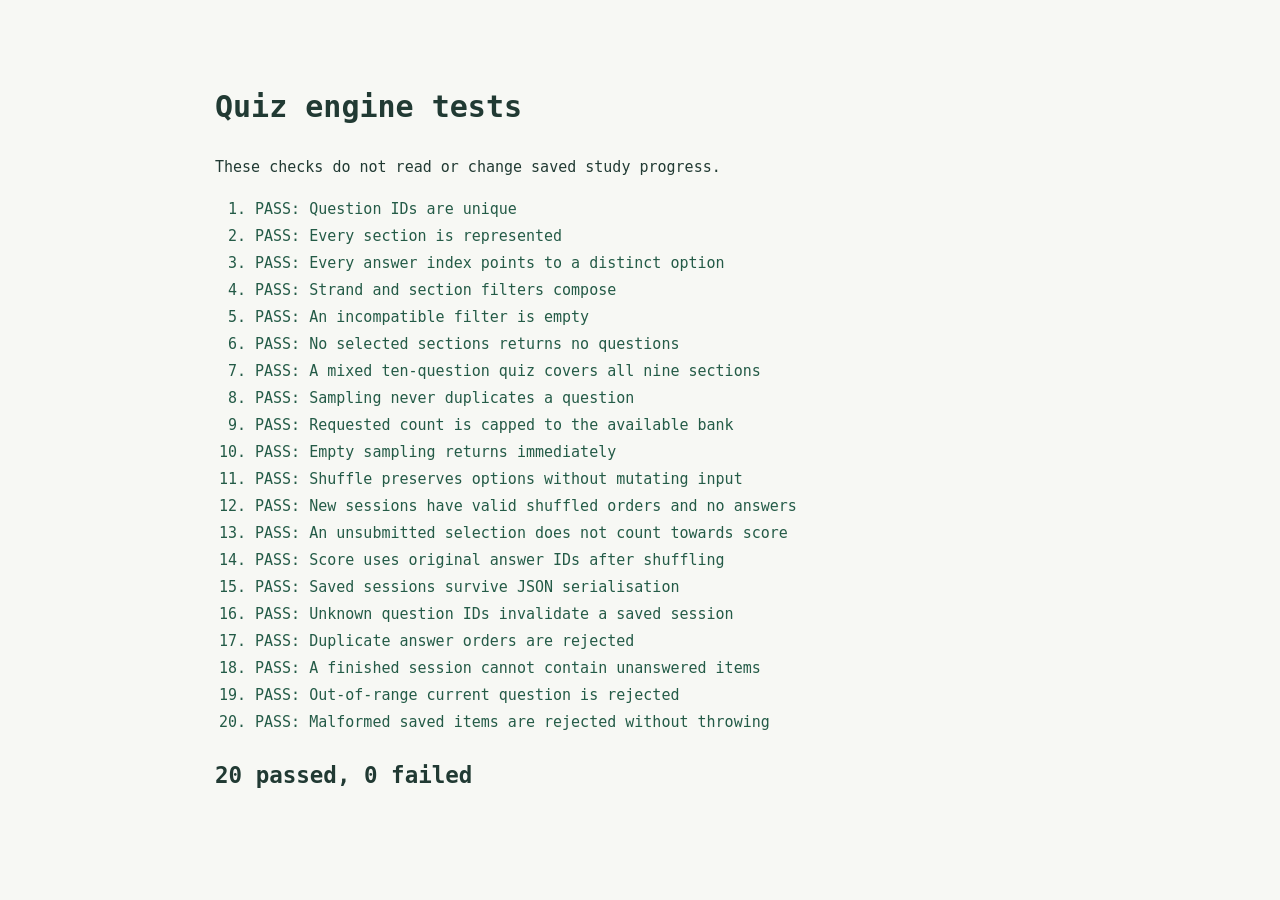
==== knowledge-check/tests.html @ 4b5c445e "initial commit" ====
<!doctype html><html lang="en"><meta charset="utf-8"><title>Knowledge check — tests</title><style>body{max-width:850px;margin:40px auto;padding:20px;font:15px/1.8 monospace;background:#f7f8f4;color:#213a33}.pass{color:#245b47}.fail{color:#a4432c}</style><h1>Quiz engine tests</h1><p>These checks do not read or change saved study progress.</p><ol id="output"></ol><h2 id="result">Running…</h2><script src="questions.js"></script><script src="engine.js"></script><script>
const {questions,sections}=QUIZ_BANK, E=QuizEngine, byId=Object.fromEntries(questions.map(q=>[q.id,q]));
let passed=0,failed=0;
function assert(value,message='Assertion failed'){if(!value)throw new Error(message)}
function test(name,fn){const li=document.createElement('li');try{fn();li.textContent='PASS: '+name;li.className='pass';passed++}catch(e){li.textContent='FAIL: '+name+' — '+e.message;li.className='fail';failed++}document.querySelector('#output').append(li)}
const fixed=()=>0.37;
test('Question IDs are unique',()=>assert(new Set(questions.map(q=>q.id)).size===questions.length));
test('Every section is represented',()=>sections.forEach(s=>assert(questions.some(q=>q.section===s.id))));
test('Every answer index points to a distinct option',()=>questions.forEach(q=>assert(q.options.length===4&&new Set(q.options).size===4&&q.answer>=0&&q.answer<4)));
test('Strand and section filters compose',()=>{const pool=E.eligible(questions,['foundations'],'tla');assert(pool.length===2);assert(pool.every(q=>q.section==='foundations'&&q.strand==='tla'))});
test('An incompatible filter is empty',()=>assert(E.eligible(questions,['workshop'],'tla').length===0));
test('No selected sections returns no questions',()=>assert(E.eligible(questions,[],'all').length===0));
test('A mixed ten-question quiz covers all nine sections',()=>{const sample=E.sample(questions,10,fixed);assert(sample.length===10);assert(new Set(sample.map(q=>q.section)).size===9)});
test('Sampling never duplicates a question',()=>assert(new Set(E.sample(questions,89,fixed).map(q=>q.id)).size===89));
test('Requested count is capped to the available bank',()=>assert(E.sample(questions.slice(0,3),20,fixed).length===3));
test('Empty sampling returns immediately',()=>assert(E.sample([],10,fixed).length===0));
test('Shuffle preserves options without mutating input',()=>{const input=[0,1,2,3];const result=E.shuffle(input,fixed);assert(input.join()==='0,1,2,3');assert([...result].sort().join()==='0,1,2,3');assert(result.join()!==input.join())});
test('New sessions have valid shuffled orders and no answers',()=>{const s=E.createSession(questions,20,'practice',fixed);assert(E.validSession(s,byId));assert(s.items.every(i=>!i.submitted&&i.choice===null));assert(s.items.some(i=>i.order.join()!=='0,1,2,3'))});
test('An unsubmitted selection does not count towards score',()=>{const s=E.createSession(questions,2,'test',fixed);s.items[0].choice=byId[s.items[0].id].answer;assert(E.score(s,byId).correct===0)});
test('Score uses original answer IDs after shuffling',()=>{const s=E.createSession(questions,2,'test',fixed);s.items.forEach((i,n)=>{i.choice=n===0?byId[i.id].answer:(byId[i.id].answer+1)%4;i.submitted=true});const result=E.score(s,byId);assert(result.correct===1&&result.answered===2&&result.percent===50)});
test('Saved sessions survive JSON serialisation',()=>{const s=E.createSession(questions,10,'practice',fixed);s.items[0].choice=0;s.items[0].submitted=true;s.index=1;assert(E.validSession(JSON.parse(JSON.stringify(s)),byId))});
test('Unknown question IDs invalidate a saved session',()=>{const s=E.createSession(questions,1,'practice',fixed);s.items[0].id='missing';assert(!E.validSession(s,byId))});
test('Duplicate answer orders are rejected',()=>{const s=E.createSession(questions,1,'practice',fixed);s.items[0].order=[0,0,2,3];assert(!E.validSession(s,byId))});
test('A finished session cannot contain unanswered items',()=>{const s=E.createSession(questions,1,'practice',fixed);s.finished=true;assert(!E.validSession(s,byId))});
test('Out-of-range current question is rejected',()=>{const s=E.createSession(questions,1,'practice',fixed);s.index=1;assert(!E.validSession(s,byId))});
test('Malformed saved items are rejected without throwing',()=>{const s=E.createSession(questions,1,'practice',fixed);s.items=[null];assert(!E.validSession(s,byId))});
document.querySelector('#result').textContent=`${passed} passed, ${failed} failed`;
document.title=failed?'FAIL — Quiz tests':'PASS — Quiz tests';
</script></html>
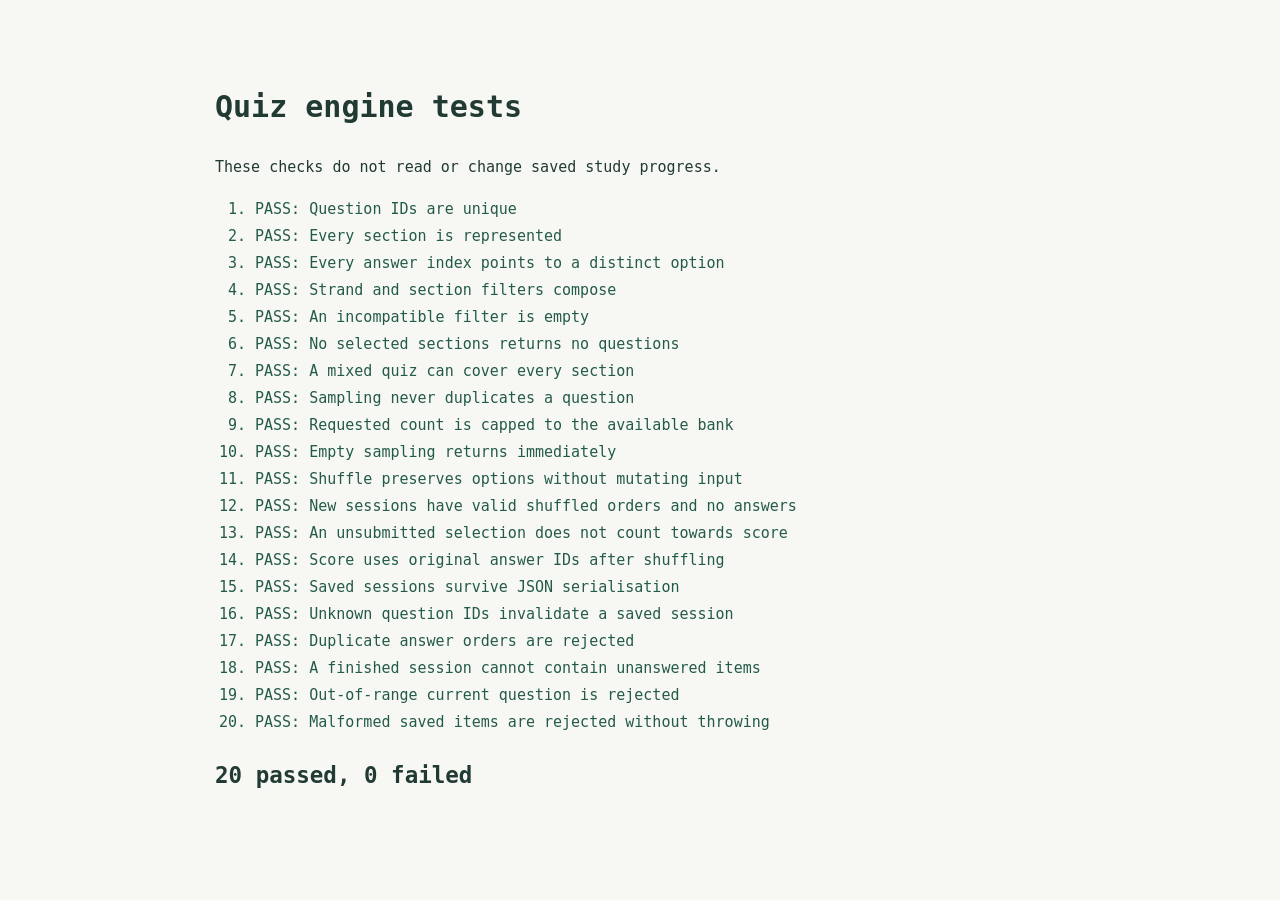
==== commit 64b821b7: "haskell up the quiz" ====
--- a/knowledge-check/tests.html
+++ b/knowledge-check/tests.html
@@ -10,8 +10,8 @@
 test('Strand and section filters compose',()=>{const pool=E.eligible(questions,['foundations'],'tla');assert(pool.length===2);assert(pool.every(q=>q.section==='foundations'&&q.strand==='tla'))});
 test('An incompatible filter is empty',()=>assert(E.eligible(questions,['workshop'],'tla').length===0));
 test('No selected sections returns no questions',()=>assert(E.eligible(questions,[],'all').length===0));
-test('A mixed ten-question quiz covers all nine sections',()=>{const sample=E.sample(questions,10,fixed);assert(sample.length===10);assert(new Set(sample.map(q=>q.section)).size===9)});
-test('Sampling never duplicates a question',()=>assert(new Set(E.sample(questions,89,fixed).map(q=>q.id)).size===89));
+test('A mixed quiz can cover every section',()=>{const sample=E.sample(questions,sections.length,fixed);assert(sample.length===sections.length);assert(new Set(sample.map(q=>q.section)).size===sections.length)});
+test('Sampling never duplicates a question',()=>assert(new Set(E.sample(questions,questions.length,fixed).map(q=>q.id)).size===questions.length));
 test('Requested count is capped to the available bank',()=>assert(E.sample(questions.slice(0,3),20,fixed).length===3));
 test('Empty sampling returns immediately',()=>assert(E.sample([],10,fixed).length===0));
 test('Shuffle preserves options without mutating input',()=>{const input=[0,1,2,3];const result=E.shuffle(input,fixed);assert(input.join()==='0,1,2,3');assert([...result].sort().join()==='0,1,2,3');assert(result.join()!==input.join())});
